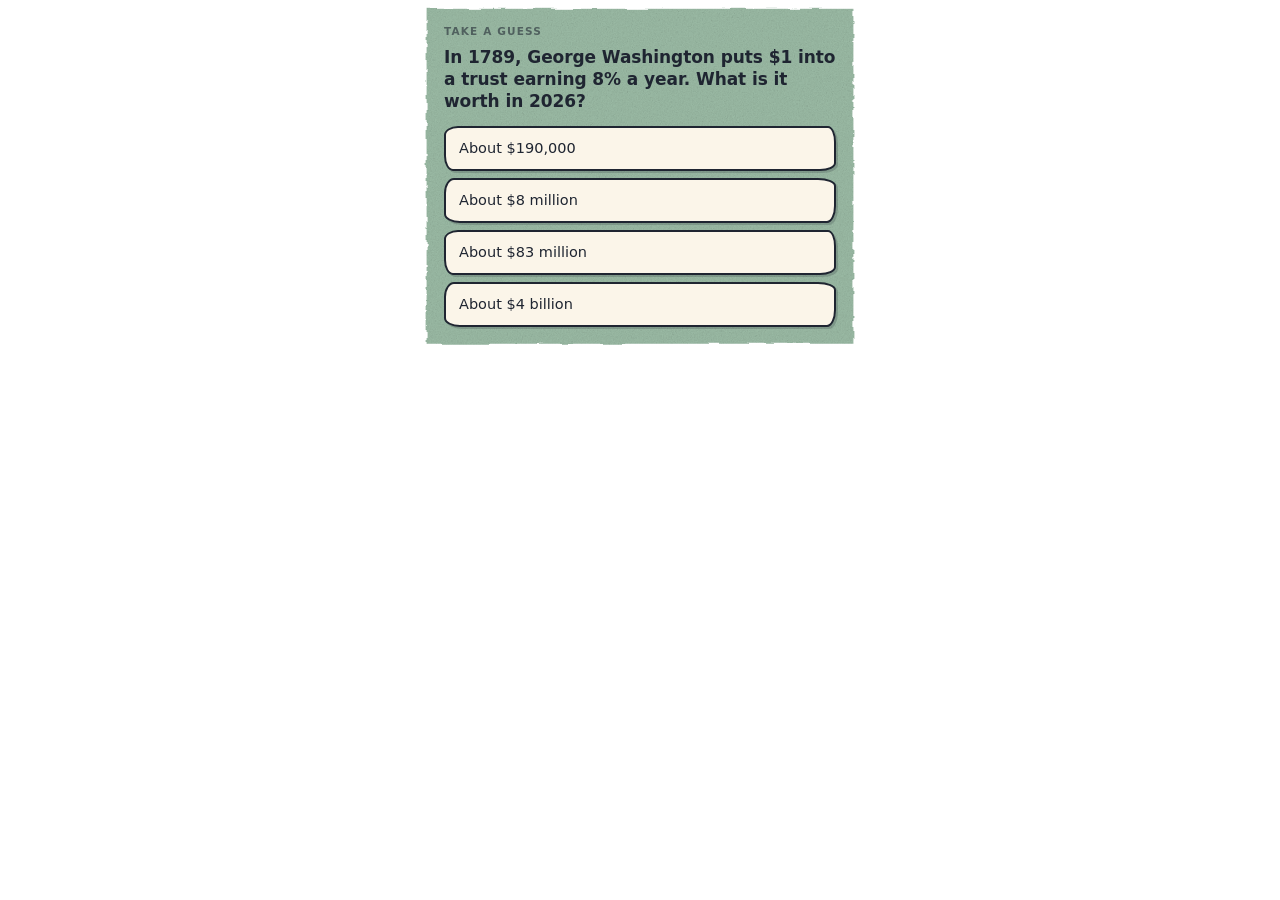
==== washington-dollar/index.html @ 03e2f4b7 "Add files via upload" ====
<!DOCTYPE html>
<html lang="en">
<head>
<meta charset="UTF-8" />
<meta name="robots" content="noindex, nofollow, noarchive, nosnippet" />
<meta name="viewport" content="width=device-width, initial-scale=1.0" />
<title>Pinecone — guess the number</title>

<script>
/* ============================================================================
   QUIZ — the only thing you need to edit.
   ----------------------------------------------------------------------------
   One standalone question. The engine still loops, so adding a second entry to
   `questions` brings back a "Next question" button automatically.

   theme: 'sage' | 'olive' | 'rose' | 'peri' | 'amber'
   videoUrl: set it to show a CTA button under the answer; leave it null for
             none, which is right when the video sits next to the quiz anyway.
   reveal.note: optional extra line. Leave it off and nothing renders.

   ORDER MATTERS: list options from lowest to highest. The reveal uses their
   position to tell someone whether they guessed under or over the answer.
   Any option can override its reaction with its own `verdict: '...'`.
   ========================================================================= */
const QUIZ = {
  revealMode: 'immediate',
  videoUrl: null,
  videoLabel: 'Watch the video',

  questions: [
    {
      theme: 'sage',
      kicker: 'Take a guess',
      prompt: 'In 1789, George Washington puts $1 into a trust earning 8% a year. What is it worth in 2026?',
      options: [
        { label: 'About $190,000' },
        { label: 'About $8 million' },
        { label: 'About $83 million', correct: true },
        { label: 'About $4 billion' },
      ],
      reveal: {
        big: '$83 million',
        line: 'One dollar, 237 years, 8% a year.',
      },
    },
  ],
};
</script>

<style>
  :root {
    /* the widget brings its own colors, so it reads the same on a light or a
       dark host page. `only light` stops browsers auto-inverting it. */
    color-scheme: only light;

    --ink: #1F2531;
    --cream: #FBF5E9;
    --olive: #8E9C64;
    --sage:  #9BBBA5;
    --rose:  #C98D98;
    --peri:  #98A5DA;
    --amber: #E5B667;
    --sans: "Nunito", "Avenir Next", "Segoe UI", system-ui, -apple-system, sans-serif;
    --wob-1: 14px 8px 16px 9px / 9px 16px 8px 15px;
    --wob-2: 10px 18px 9px 16px / 15px 8px 17px 9px;
  }

  * { box-sizing: border-box; -webkit-tap-highlight-color: transparent; }
  html, body { margin: 0; padding: 0; }
  body { font: 15px/1.45 var(--sans); color: var(--ink); background: transparent; }
  button { font: inherit; color: inherit; cursor: pointer; }
  h1, h2, p { margin: 0; }

  /* The painted plate. Not a div with a gradient mask — a filtered SVG rect,
     so the edge genuinely tears and streaks like a dry brush stroke, and the
     grain sits inside that torn shape instead of overflowing it. */
  .card {
    position: relative;
    width: 100%; max-width: 440px; min-width: 0; margin: 0 auto;
    padding: 24px 24px 26px;
    color: var(--sage);               /* the plate reads this via currentColor */
  }
  .card.olive { color: var(--olive); }
  .card.rose  { color: var(--rose); }
  .card.peri  { color: var(--peri); }
  .card.amber { color: var(--amber); }

  .plate { position: absolute; inset: 0; width: 100%; height: 100%; z-index: 0; pointer-events: none; }
  .content { position: relative; z-index: 1; color: var(--ink); }

  .kicker {
    display: block;
    font-size: 10.5px; font-weight: 700; letter-spacing: .11em; text-transform: uppercase;
    opacity: .58; margin-bottom: 7px;
  }
  .prompt { font-size: 17px; line-height: 1.3; font-weight: 600; letter-spacing: -.005em; margin-bottom: 13px; }

  .opts { display: grid; gap: 7px; }
  .opt {
    text-align: left; width: 100%;
    background: var(--cream); border: 2px solid var(--ink); border-radius: var(--wob-1);
    padding: 10px 13px; font-size: 14.5px; font-weight: 500;
    box-shadow: 2px 2px 0 rgba(31, 37, 49, .2);
    transition: transform .09s, box-shadow .12s;
  }
  .opt:nth-child(even) { border-radius: var(--wob-2); }
  .opt:hover { transform: translate(-1px, -1px); box-shadow: 3px 3px 0 rgba(31, 37, 49, .26); }
  .opt:active { transform: translate(1px, 1px); box-shadow: 1px 1px 0 rgba(31, 37, 49, .2); }

  .guess { font-size: 12.5px; font-weight: 500; opacity: .78; margin-bottom: 9px; }
  .guess b { font-weight: 700; }

  /* the answer callout, outlined like the formula cards */
  .plate-answer {
    background: var(--amber); border: 2.5px solid var(--ink); border-radius: var(--wob-1);
    padding: 11px 14px 13px; box-shadow: 3px 3px 0 rgba(31, 37, 49, .24);
    transform: rotate(-.5deg);
  }
  .plate-answer .verdict { font-size: 10.5px; font-weight: 700; letter-spacing: .1em; text-transform: uppercase; opacity: .62; margin-bottom: 4px; }
  .plate-answer .big { font-size: 30px; font-weight: 800; letter-spacing: -.02em; line-height: 1.05; }
  .plate-answer .big.small { font-size: 19px; letter-spacing: -.005em; }
  .plate-answer .line { font-size: 13px; font-weight: 500; margin-top: 4px; }

  .note { font-size: 13px; line-height: 1.45; font-weight: 400; margin-top: 11px; }

  .foot { padding-top: 12px; display: grid; gap: 6px; }
  .btn {
    display: block; width: 100%; text-align: center; text-decoration: none;
    background: var(--cream); color: var(--ink);
    border: 2.5px solid var(--ink); border-radius: var(--wob-2);
    padding: 11px 14px; font-size: 15px; font-weight: 600;
    box-shadow: 3px 3px 0 rgba(31, 37, 49, .26);
    transition: transform .09s, box-shadow .12s;
  }
  .btn:hover { transform: translate(-1px, -1px); box-shadow: 4px 4px 0 rgba(31, 37, 49, .3); }
  .btn:active { transform: translate(1px, 1px); box-shadow: 2px 2px 0 rgba(31, 37, 49, .26); }
  .btn.solid { background: var(--ink); color: var(--cream); }
  .linkbtn {
    background: none; border: 0; padding: 4px; font-size: 12.5px; font-weight: 600;
    color: var(--ink); opacity: .62; text-decoration: underline; text-underline-offset: 2px;
  }
  .linkbtn:hover { opacity: 1; }

  @media (max-width: 360px) {
    .card { padding: 20px 20px 22px; }
    .prompt { font-size: 16px; }
    .plate-answer .big { font-size: 26px; }
    .opt { font-size: 13.5px; padding: 9px 11px; }
  }
</style>
</head>
<body>
  <div class="card" id="card">
    <!-- painted plate: torn edge + grain, drawn behind the content -->
    <svg class="plate" preserveAspectRatio="none" aria-hidden="true">
      <defs>
        <!-- anisotropic noise: low frequency across, higher down, so the edge
             streaks horizontally the way a dragged brush does -->
        <filter id="brush" x="-8%" y="-12%" width="116%" height="124%">
          <feTurbulence type="fractalNoise" baseFrequency="0.03 0.1" numOctaves="3" seed="5" result="t"/>
          <feDisplacementMap in="SourceGraphic" in2="t" scale="5"
                             xChannelSelector="R" yChannelSelector="G" result="d"/>
          <feGaussianBlur in="d" stdDeviation="0.3"/>
        </filter>
        <!-- paper grain, composited only where the plate is opaque -->
        <filter id="grain" x="0" y="0" width="100%" height="100%">
          <feTurbulence type="fractalNoise" baseFrequency="0.8" numOctaves="4" stitchTiles="stitch" result="n"/>
          <feColorMatrix in="n" type="saturate" values="0" result="g"/>
          <feComposite in="g" in2="SourceGraphic" operator="in"/>
        </filter>
      </defs>
      <g filter="url(#brush)">
        <rect x="1.5%" y="2.5%" width="97%" height="95%" fill="currentColor"/>
        <rect x="1.5%" y="2.5%" width="97%" height="95%" filter="url(#grain)"
              opacity="0.3" style="mix-blend-mode:multiply"/>
      </g>
    </svg>

    <div class="content" id="content"></div>
  </div>

<script>
/* ---------------------------------------------------------------------------
   Height is content height — nothing stretches to fill the iframe, so the
   card ends just under the last answer.
   --------------------------------------------------------------------------- */
const cardEl = document.getElementById('card');
const contentEl = document.getElementById('content');
const N = QUIZ.questions.length;
const state = { i: 0, picked: null, revealed: false };

const esc = (s) => String(s ?? '').replace(/[&<>"']/g, (c) =>
  ({ '&': '&amp;', '<': '&lt;', '>': '&gt;', '"': '&quot;', "'": '&#39;' }[c]));

const hasVideo = () => !!QUIZ.videoUrl && QUIZ.videoUrl !== '#';

function render() {
  const q = QUIZ.questions[state.i];
  cardEl.className = 'card ' + (q.theme || 'sage');

  const head = `<span class="kicker">${esc(state.revealed ? 'The answer' : (q.kicker || 'Take a guess'))}</span>
    <p class="prompt">${esc(q.prompt)}</p>`;

  contentEl.innerHTML = state.revealed
    ? head + revealBlock(q)
    : head + `<div class="opts">${q.options.map((o, k) =>
        `<button class="opt" data-pick="${k}">${esc(o.label)}</button>`).join('')}</div>`;
  report();
}

function revealBlock(q) {
  const picked = state.picked != null ? q.options[state.picked] : null;
  const right = !!(picked && picked.correct);
  const hide = QUIZ.revealMode === 'after-video';

  /* Which way they were wrong matters: one option sits ABOVE the answer, so
     "it is bigger than that" would be flatly wrong for it. Direction comes
     from list order (options must be listed low to high), and any option can
     override the reaction with its own `verdict`. */
  const correctIdx = q.options.findIndex((o) => o.correct);
  const side = right ? 0 : (state.picked < correctIdx ? -1 : 1);
  const verdict = (picked && picked.verdict)
    || (right ? 'You got it' : side < 0 ? 'Higher than you think' : 'Not quite that high');

  const yourGuess = picked
    ? `<p class="guess">You guessed <b>${esc(picked.label)}</b>.</p>`
    : '';

  if (hide) {
    return `${yourGuess}
      <div class="plate-answer">
        <div class="verdict">Guess locked in</div>
        <div class="big small">The video has the answer.</div>
        <p class="line">Most people guess low &mdash; by a lot.</p>
      </div>
      <div class="foot">
        ${hasVideo() ? `<a class="btn solid" href="${esc(QUIZ.videoUrl)}" target="_blank" rel="noopener">${esc(QUIZ.videoLabel)}</a>` : ''}
        <button class="linkbtn" data-act="force">Just tell me</button>
      </div>`;
  }

  const more = state.i < N - 1;
  const foot = more
    ? `<div class="foot"><button class="btn" data-act="next">Next question</button></div>`
    : hasVideo()
      ? `<div class="foot"><a class="btn solid" href="${esc(QUIZ.videoUrl)}" target="_blank" rel="noopener">${esc(QUIZ.videoLabel)}</a></div>`
      : '';

  return `${yourGuess}
    <div class="plate-answer">
      <div class="verdict">${esc(verdict)}</div>
      <div class="big">${esc(q.reveal.big)}</div>
      <p class="line">${esc(q.reveal.line)}</p>
    </div>
    ${q.reveal.note ? `<p class="note">${esc(q.reveal.note)}</p>` : ''}
    ${foot}`;
}

cardEl.addEventListener('click', (e) => {
  const pick = e.target.closest('[data-pick]');
  if (pick && !state.revealed) {
    state.picked = Number(pick.dataset.pick);
    state.revealed = true;
    return render();
  }
  const act = e.target.closest('[data-act]');
  if (!act) return;
  if (act.dataset.act === 'next' && state.i < N - 1) {
    state.i++; state.picked = null; state.revealed = false;
    return render();
  }
  if (act.dataset.act === 'force') { QUIZ.revealMode = 'immediate'; return render(); }
});

/* report height on every state change, for hosts that auto-size the iframe */
function report() {
  if (window.parent === window) return;
  const h = Math.ceil(cardEl.getBoundingClientRect().height);
  window.parent.postMessage({ type: 'pinecone-quiz-height', height: h }, '*');
}

render();
addEventListener('resize', report);
</script>
</body>
</html>
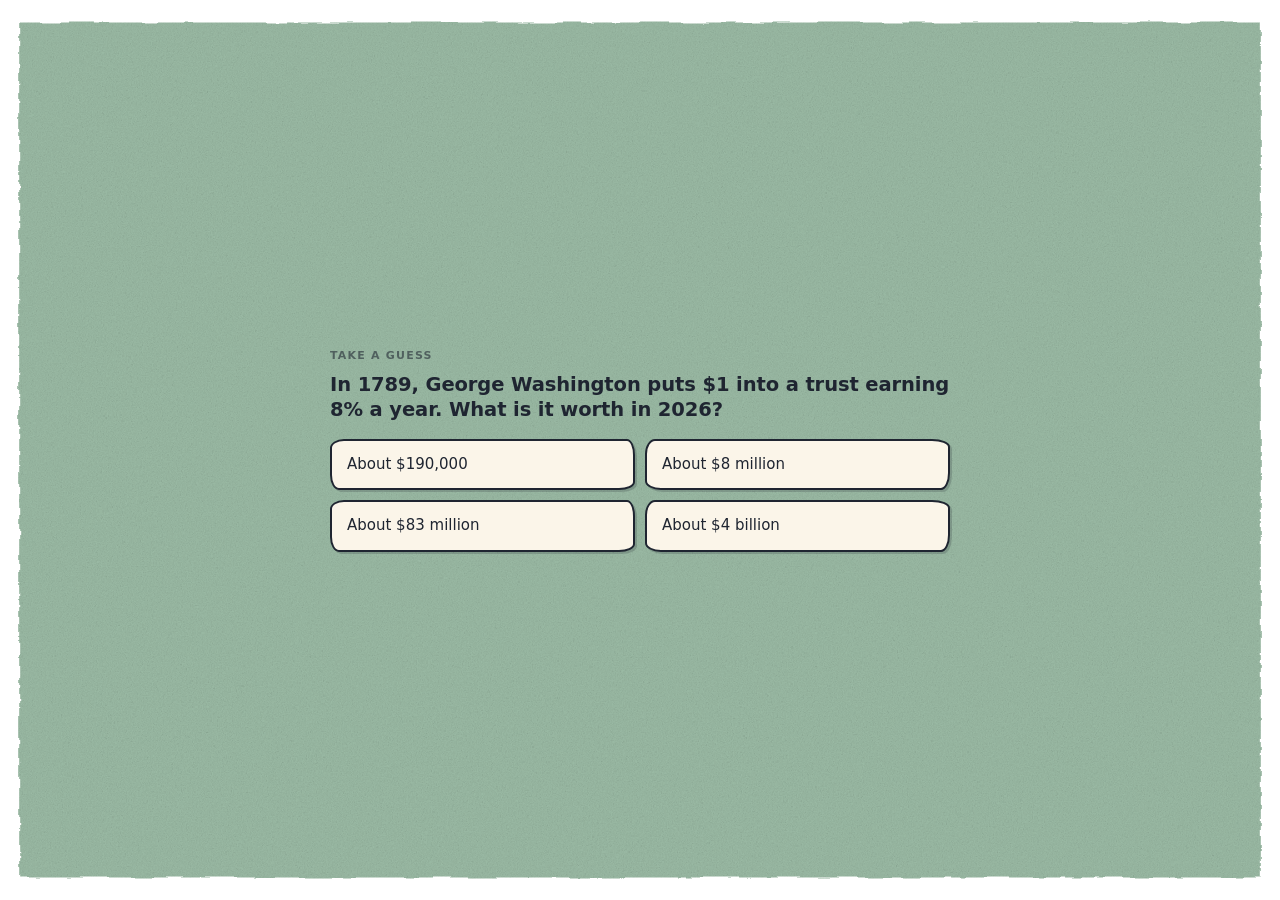
==== commit 277b35cf: "Add files via upload" ====
--- a/washington-dollar/index.html
+++ b/washington-dollar/index.html
@@ -76,10 +76,14 @@
      grain sits inside that torn shape instead of overflowing it. */
   .card {
     position: relative;
-    width: 100%; max-width: 440px; min-width: 0; margin: 0 auto;
-    padding: 24px 24px 26px;
+    width: 100%; min-width: 0;
+    min-height: 100vh;                /* fill the iframe, whatever height it is */
+    display: flex; flex-direction: column; justify-content: center;
+    padding: 16px 18px;
     color: var(--sage);               /* the plate reads this via currentColor */
   }
+  /* the readable column, centred inside the filled panel */
+  .inner { width: 100%; max-width: 470px; margin: 0 auto; }
   .card.olive { color: var(--olive); }
   .card.rose  { color: var(--rose); }
   .card.peri  { color: var(--peri); }
@@ -91,15 +95,15 @@
   .kicker {
     display: block;
     font-size: 10.5px; font-weight: 700; letter-spacing: .11em; text-transform: uppercase;
-    opacity: .58; margin-bottom: 7px;
-  }
-  .prompt { font-size: 17px; line-height: 1.3; font-weight: 600; letter-spacing: -.005em; margin-bottom: 13px; }
-
-  .opts { display: grid; gap: 7px; }
+    opacity: .58; margin-bottom: 5px;
+  }
+  .prompt { font-size: 16.5px; line-height: 1.28; font-weight: 600; letter-spacing: -.005em; margin-bottom: 10px; }
+
+  .opts { display: grid; gap: 6px; }
   .opt {
     text-align: left; width: 100%;
     background: var(--cream); border: 2px solid var(--ink); border-radius: var(--wob-1);
-    padding: 10px 13px; font-size: 14.5px; font-weight: 500;
+    padding: 8px 12px; font-size: 14px; font-weight: 500;
     box-shadow: 2px 2px 0 rgba(31, 37, 49, .2);
     transition: transform .09s, box-shadow .12s;
   }
@@ -141,8 +145,24 @@
   }
   .linkbtn:hover { opacity: 1; }
 
+  /* wide embed (desktop): two-up options, and a step up in type so the
+     panel doesn't read as mostly empty at a fixed height */
+  @media (min-width: 440px) {
+    .opts { grid-template-columns: 1fr 1fr; gap: 8px; }
+  }
+
+  @media (min-width: 560px) {
+    .inner { max-width: 620px; }
+    .opts { gap: 10px; }
+    .prompt { font-size: 19.5px; margin-bottom: 16px; }
+    .opt { font-size: 15px; padding: 13px 15px; }
+    .kicker { font-size: 11px; margin-bottom: 9px; }
+    .plate-answer .big { font-size: 34px; }
+    .guess { font-size: 13px; }
+  }
+
   @media (max-width: 360px) {
-    .card { padding: 20px 20px 22px; }
+    .card { padding: 14px 15px; }
     .prompt { font-size: 16px; }
     .plate-answer .big { font-size: 26px; }
     .opt { font-size: 13.5px; padding: 9px 11px; }
@@ -176,7 +196,7 @@
       </g>
     </svg>
 
-    <div class="content" id="content"></div>
+    <div class="inner"><div class="content" id="content"></div></div>
   </div>
 
 <script>
@@ -275,7 +295,12 @@
 /* report height on every state change, for hosts that auto-size the iframe */
 function report() {
   if (window.parent === window) return;
+  /* the panel stretches to fill the iframe, so measure the natural content
+     height instead: drop the stretch, read, put it back */
+  const prev = cardEl.style.minHeight;
+  cardEl.style.minHeight = '0';
   const h = Math.ceil(cardEl.getBoundingClientRect().height);
+  cardEl.style.minHeight = prev;
   window.parent.postMessage({ type: 'pinecone-quiz-height', height: h }, '*');
 }
 
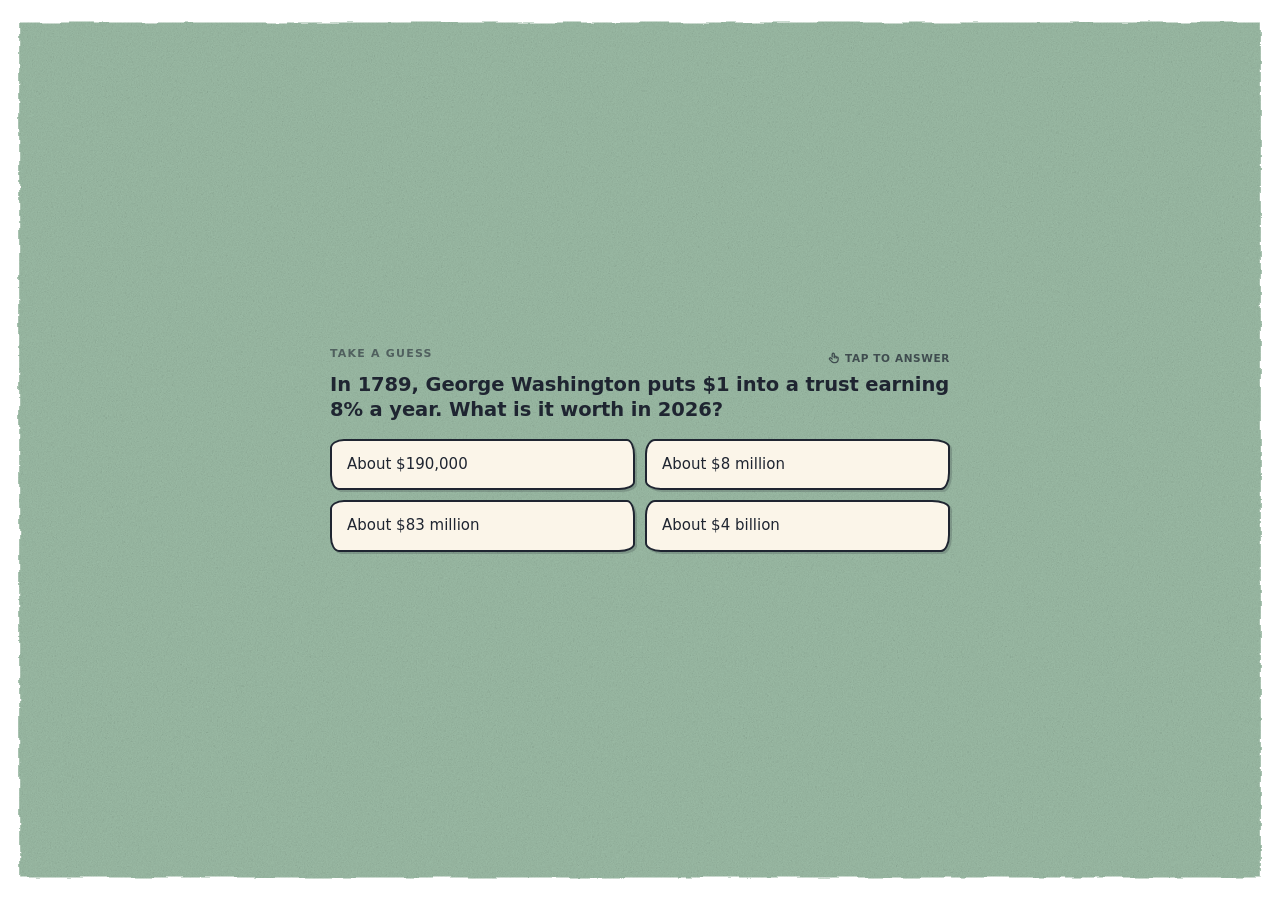
==== commit b946f235: "Add files via upload" ====
--- a/washington-dollar/index.html
+++ b/washington-dollar/index.html
@@ -26,6 +26,7 @@
   revealMode: 'immediate',
   videoUrl: null,
   videoLabel: 'Watch the video',
+  hintLabel: 'Tap to answer',        // top-right nudge; '' hides it
 
   questions: [
     {
@@ -92,10 +93,27 @@
   .plate { position: absolute; inset: 0; width: 100%; height: 100%; z-index: 0; pointer-events: none; }
   .content { position: relative; z-index: 1; color: var(--ink); }
 
+  /* kicker and the tap hint share one row, so the hint costs no height */
+  .head { display: flex; align-items: center; justify-content: space-between; gap: 12px; margin-bottom: 5px; }
   .kicker {
-    display: block;
     font-size: 10.5px; font-weight: 700; letter-spacing: .11em; text-transform: uppercase;
-    opacity: .58; margin-bottom: 5px;
+    opacity: .58; line-height: 1;
+  }
+
+  /* signals that this is interactive rather than a static graphic */
+  .hint {
+    display: inline-flex; align-items: center; gap: 5px; flex: 0 0 auto;
+    font-size: 10.5px; font-weight: 700; letter-spacing: .06em; text-transform: uppercase;
+    opacity: .72; white-space: nowrap; line-height: 1;
+    animation: nudge 1.9s ease-in-out 3;
+  }
+  .hint svg { width: 13px; height: 13px; }
+  @keyframes nudge {
+    0%, 100% { opacity: .72; }
+    50%      { opacity: .28; }
+  }
+  @media (prefers-reduced-motion: reduce) {
+    .hint { animation: none; }
   }
   .prompt { font-size: 16.5px; line-height: 1.28; font-weight: 600; letter-spacing: -.005em; margin-bottom: 10px; }
 
@@ -163,6 +181,8 @@
 
   @media (max-width: 360px) {
     .card { padding: 14px 15px; }
+    .hint { font-size: 9.5px; letter-spacing: .04em; }
+    .hint svg { width: 12px; height: 12px; }
     .prompt { font-size: 16px; }
     .plate-answer .big { font-size: 26px; }
     .opt { font-size: 13.5px; padding: 9px 11px; }
@@ -218,7 +238,20 @@
   const q = QUIZ.questions[state.i];
   cardEl.className = 'card ' + (q.theme || 'sage');
 
-  const head = `<span class="kicker">${esc(state.revealed ? 'The answer' : (q.kicker || 'Take a guess'))}</span>
+  /* the hint only makes sense before they've answered */
+  const hint = (state.revealed || !QUIZ.hintLabel) ? '' : `<span class="hint" aria-hidden="true">
+      <svg viewBox="0 0 16 16" fill="none" stroke="currentColor" stroke-width="1.6"
+           stroke-linecap="round" stroke-linejoin="round">
+        <path d="M6.4 7.2V3.9a1.3 1.3 0 0 1 2.6 0v4.4"/>
+        <path d="M9 7.4a1.2 1.2 0 0 1 2.4 0v.9"/>
+        <path d="M11.4 8.5a1.2 1.2 0 0 1 2.3 0v2.2a3.6 3.6 0 0 1-3.6 3.6H8.7a3.9 3.9 0 0 1-2.8-1.2L3.1 10.3a1.3 1.3 0 0 1 1.9-1.7l1.4 1.4"/>
+      </svg><span>${esc(QUIZ.hintLabel)}</span>
+    </span>`;
+
+  const head = `<div class="head">
+      <span class="kicker">${esc(state.revealed ? 'The answer' : (q.kicker || 'Take a guess'))}</span>
+      ${hint}
+    </div>
     <p class="prompt">${esc(q.prompt)}</p>`;
 
   contentEl.innerHTML = state.revealed
